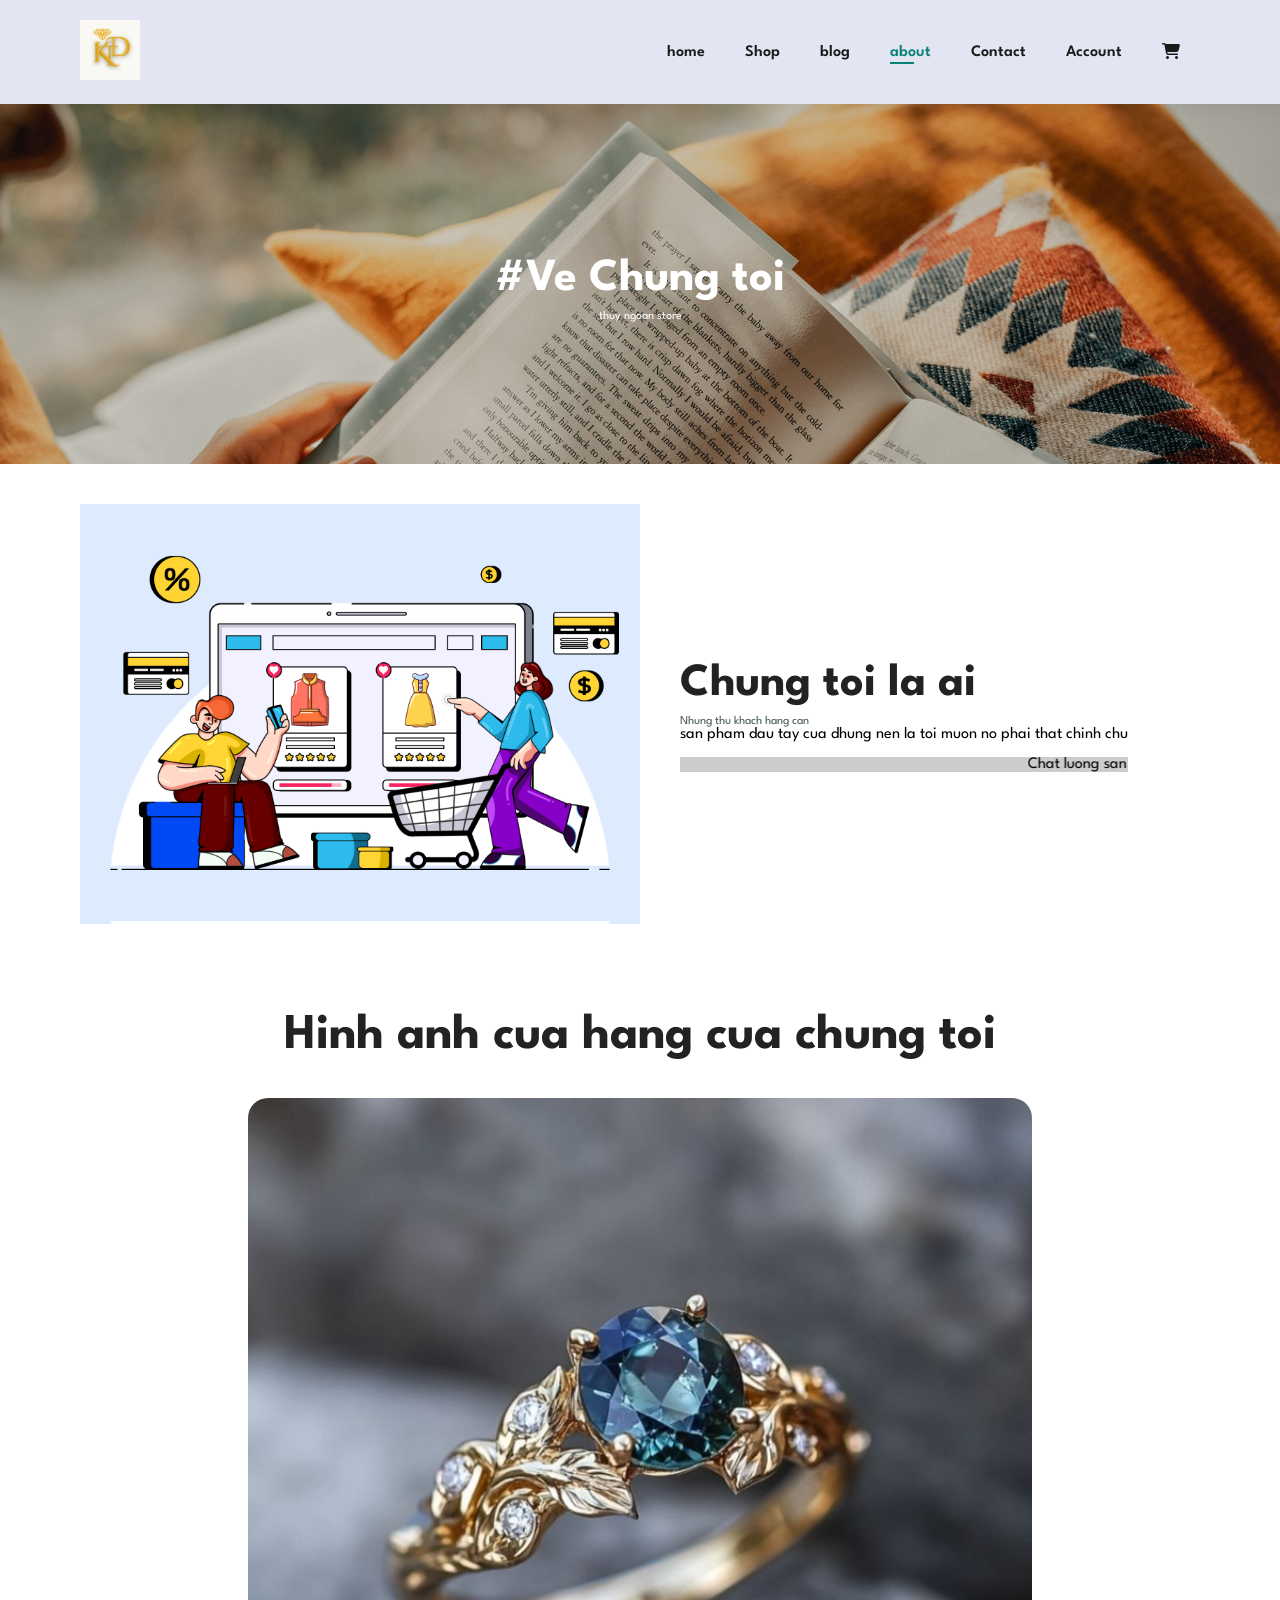
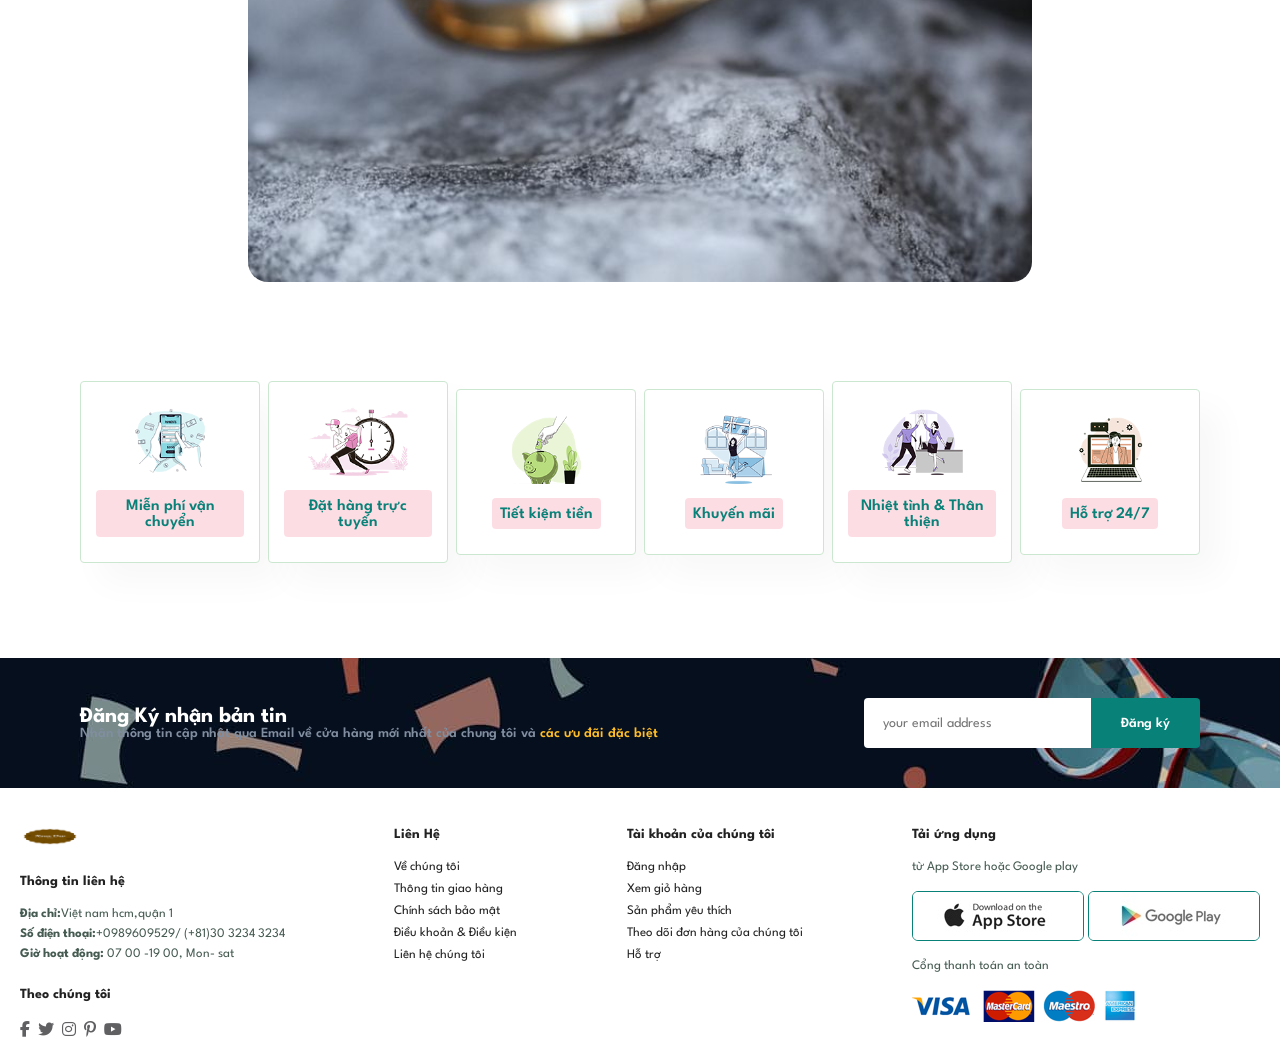
==== about.html @ f48c6812 "cap nhat wedsite" ====
<!DOCTYPE html>
<html lang="en">
<head>
    <meta charset="UTF-8">
    <meta name="viewport" content="width=device-width, initial-scale=1.0">
    <link rel="stylesheet" href="https://cdnjs.cloudflare.com/ajax/libs/font-awesome/6.2.0/css/all.min.css">
    <title>vàng bạc thúy ngoạn store</title>
    <link rel="stylesheet" href="style.css">
</head>
<body>
    <section id="header">
        <a href="#"><img src="store/1.png" class="logo"></a>
        <div>
            <ul id="navbar">
                <li><a href="index.html">home</a></li>
                <li class="dropdown">
        <a href="shop.html">Shop</a>
        <ul class="dropdown-menu">  
            <li class="dropdown"><a href="vang.html">Sản phẩm Vàng</a> 
                    <ul class="loai-sp">
                        <li><a href="man.html">Sản phẩm nam</a></li>
                        <li><a href="girl.html">Sản phẩm nữ</a></li>
                        <li><a href="Nhan.html">Nhẫn</a></li>
                        <li><a href="day-chuyen.html">Dây chuyền</a></li>
                        <li><a href="bong-tai.html">Bông tai</a></li>
                        <li><a href="lac.html">lắc tay % lắc chân</a></li>
                    </ul>
                    
            </li>
             <li class="dropdown"><a href="bac.html">Sản phẩm bac</a> 
                    <ul class="loai-sp">
                        <li><a href="man.html">Sản phẩm nam</a></li>
                        <li><a href="girl.html">Sản phẩm nữ</a></li>
                        <li><a href="Nhan.html">Nhẫn</a></li>
                        <li><a href="day-chuyen.html">Dây chuyền</a></li>
                        <li><a href="bong-tai.html">Bông tai</a></li>
                        <li><a href="lac.html">lắc</a></li>
                    </ul>
                    
            </li>
        </ul>
    </li>


                <li><a href="blog.html">blog</a></li>
                <li><a class="active" href="about.html">about</a></li>
                <li><a href="contact.html">Contact</a></li>
                <li><a href="taikhoan.html">Account</a></li>
                <li id="lg-bag"><a href="cart.html"><i class="fa-solid fa-cart-shopping"></i></a></li>
                <a href="#" id="close"><i class="fa -solid fa-xmark"></i></a>
                </ul>
        </div>
        <div id="mobile">
            <a href="cart.html"><i class="fa-solid fa-cart-shopping"></i></a>
            <i id="bar" class="fas fa-outdent"></i>
        </div>
    </section>
    <!-- home page -->
     <section id="page-header" class="about-header">
        <h2>#Ve Chung toi</h2>
        <p>thuy ngoan store</p>
      
     </section>
     <!--about header-->
     <section id="about-head" class="section-p1">
        <img src="img/about/a6.jpg">
        <div>
            <h2>Chung toi la ai</h2>
            <p>Nhung thu khach hang can</p>
            <abbr titile="">san pham dau tay cua dhung
                 nen la toi muon no phai that chinh chu</abbr>
                 <br><br>
                 <marquee style="background-color: #ccc;" loop="infinite" scrollamount="5" width="100%">
  Chat luong san pham duoc dam bao va uy tin
</marquee>
        </div>
     </section>
     <!--about app--> 
     <section id="about-us" class="section-p1">
        <h1>Hinh anh cua hang cua chung toi</h1>
        <div class="video">
            <img src="store/a (4).jfif">
        </div>
     </section>
      <!--feature-->
     <section id="feature" class="section-p1">

        <div class="fe-box">
            <img src="img/features/f1.png">
            <h6>Miễn phí vận chuyển</h6>
        </div>
        <div class="fe-box">
            <img src="img/features/f2.png">
            <h6>Đặt hàng trực tuyến</h6>
        </div>
        <div class="fe-box">
            <img src="img/features/f3.png">
            <h6>Tiết kiệm tiền</h6>
        </div>
        <div class="fe-box">
            <img src="img/features/f4.png">
            <h6>Khuyến mãi</h6>
        </div>
        <div class="fe-box">
            <img src="img/features/f5.png">
            <h6>Nhiệt tình & Thân thiện</h6>
        </div>
        <div class="fe-box">
            <img src="img/features/f6.png">
            <h6>Hỗ trợ 24/7</h6>
        </div>
        
     </section>
      <!--thu moi-->
      <section id="newsletter" class="section-p1 section-m1">
        <div class="newstext">
            <h4>Đăng Ký nhận bản tin</h4>
            <p>Nhận thông tin cập nhật qua Email về cửa hàng mới nhất của chung tôi và <span>các ưu đãi đặc biệt</span></p>
        </div>
        <div class="form">
            <input type="text" placeholder="your email address">
            <button class="normal">Đăng ký</button>
        </div>
      </section>
      <!--footer-->
      <footer id="section-p1">
        <div class="col">
            <img class="logo"src="img/logo.png">
            <h4>Thông tin liên hệ</h4>
            <p><strong>Địa chỉ:</strong>Việt nam hcm,quận 1</p>
            <p><strong>Số điện thoại:</strong>+0989609529/ (+81)30 3234 3234 </p>
            <p><strong>Giờ hoạt động: </strong>07 00 -19 00, Mon- sat</p>
            <div class="follow">
                <h4>Theo chúng tôi</h4>
                <div class="icon">
                    <i class="fab fa-facebook-f"></i>
                     <i class="fab fa-twitter"></i>
                    <i class="fab fa-instagram"></i>
                    <i class="fab fa-pinterest-p"></i>
                    <i class="fab fa-youtube"></i>
                </div>
            </div>
        </div>
        <div class="col">
            <h4>Liên Hệ</h4>
            <a href="#">Về chúng tôi</a>
            <a href="#">Thông tin giao hàng</a>
            <a href="#">Chính sách bảo mật</a>
            <a href="#">Điều khoản & Điều kiện</a>
            <a href="#">Liên hệ chúng tôi</a>
        </div>
          <div class="col">
            <h4>Tài khoản của chúng tôi</h4>
            <a href="#">Đăng nhập</a>
            <a href="#">Xem giỏ hàng</a>
            <a href="#">Sản phẩm yêu thích</a>
            <a href="#">Theo dõi đơn hàng của chúng tôi</a>
            <a href="#">Hỗ trợ</a>
        </div>
         <div class="col install">
            <h4>Tải ứng dụng</h4>
            <p>từ App Store hoặc Google play</p>
            <div class="row">
                <img src="img/pay/app.jpg">
                <img src="img/pay/play.jpg">

            </div>
            <p>Cổng thanh toán an toàn</p>
            <img src="img/pay/pay.png">
        </div>
      </footer>
      <script src="script.js"></script>
</body>
</html>
---- style.css ----
@import url('https://fonts.googleapis.com/css2?family=Spartan:wght@100;200;300;400;500;600;700;800;900&display=swap');
* {
    margin: 0;
    padding: 0;
    box-sizing: border-box;
    font-family:'Spartan',sans-serif;
}
h1{
    font-size: 50px;
    line-height: 64px;
    color:#222;
}
h2{
    font-size: 46px;
    line-height: 64px;
    color:#222;
}
h4{
    font-size: 30px;
    color:#222;
}
h6{
    font-size: 12px;
    font-weight: 700;
}
p{
    font-size:12px;
    color: #465b52;
}
.section-p1{
    padding: 40px 80px;
}
.section-m1{
    margin: 40px 0;
}
button.normal{
    font-size: 14px;
    font-weight: 600;
    padding: 15px 30px;
    color: #000;
    background-color: #fff;
    border-radius: 4px;
    cursor: pointer;
    border: none;
    outline: none;
    transition: 0.2s;
}
button.white{
    font-size: 13px;
    font-weight: 600;
    padding: 11px 18px;
    color: #ffff;
    background-color: transparent;
    cursor: pointer;
    border: 1px solid #fff;
    outline: none;
    transition: 0.2s;
}
body{
    width: 100%;
}
.logo {
    width: 60px;
    height: auto;
}
/*header */
#header{
    display: flex;
    align-items: center;
    justify-content: space-between;
    padding: 20px 80px;
    background: #e3e6f2;
    box-shadow: 0 5px 15px rgba(0,0,0,0.06);
    
    top:0;
    left: 0;
    position: relative;
}
#header .menu li{
    position: absolute;
    background-color:  #465b52;
    list-style: none;
    top: 42px;
    width: fit-content;
    padding: 10px;
    border-bottom: 1px solid #088178;
    display: none;
}
#header .menu li:hover ul{
    display: block;
}
#navbar{
    display: flex;
    align-items: center;
    justify-content: center;
}
#navbar li{
    list-style: none;
    padding: 0 20px;
    position: relative;
}
#navbar li a{
    text-decoration: none;
    font-size: 16px;
    font-weight: 600;
    color: #1a1a1a;
    transition: 0.3s ease;
}
#navbar li a:hover,
#navbar li a.active{
    color: #088178;
}
#navbar li a.active::after,
#navbar li a.hover::after{
    content:"";
    width: 30%;
    background: #088178;
    height: 2px;
    position: absolute;
    bottom: -4px;
    left: 20px;
}
/* reponsive mobile*/
#mobile{
    display: none;
    align-items: center;
}
#close{
    display: none;
}
#hero{
    background-image: url("img/hero4.png");
    height: 90vh;
    width: 150%;
    background-size: cover;
    background-position: right 0 top 25%;
    padding: 0 80px;
    display: flex;
    flex-direction: column ;
    align-items: flex-start;
    justify-content: center;
}
#hero h4{
    padding-bottom: 15px ;
    color: #fff;
}
#hero h1{
    color: #33cc99;
}
#hero h2{
    color: #fff;
}
#hero p{
    color: #33cc66;
}
#hero button{
    background-image: url("img/button.png");
    background-color: transparent;
    color: #33cc99;
    padding: 14px 80px 14px 65px;
    cursor: pointer;
    font-weight: 700;
    font-size: 15px;
    border: 0;
}
/* Feature Section */
#feature {
    display:flex;
    align-items: center;
    justify-content: space-between;
    flex-wrap: wrap;
}
#feature .fe-box{
    width: 180px;
    text-align: center;
    padding: 25px 15px;
    box-shadow: 20px 20px 34px rgba(0, 0, 0, 0.03);
    border: 1px solid #cce7d0;
    border-radius: 4px;
    margin: 15px 0;
}
#feature .fe-box:hover{
    box-shadow: 10px 54px rgba(70,62,223,0.1);
}
#feature .fe-box img{
    width: 100%;
    margin-bottom: 10px;
}
#feature .fe-box h6{
    display: inline-block;
    padding: 9px 8px 6px 8px;
    line-height: 1;
    border-radius: 4px;
    color: #088178;
    background-color: #fddde4;
}
/*menu */
#navbar .dropdown-menu .dropdown{
    position: relative;
}
#navbar .dropdown-menu .dropdown > .loai-sp{
    display: none;
    position: absolute;
    left: 100%;
    right: 0%;
    top:0%;
    background-color: #f5f5f5;
    border: 1px solid #ffff;
    border-radius: 4px;
    min-width: 160px;
}
#navbar .dropdown-menu .dropdown:hover > .loai-sp{
    display: block;
}
#navbar .dropdown-menu li a:hover {
    color: #088178;
}

/* Hiệu ứng fade in */
@keyframes fadeIn {
  from { opacity: 0; transform: translateY(-10px); }
  to { opacity: 1; transform: translateY(0); }
}
/* product */
#product1{
    text-align: center;
}
#product1 .pro-container{
    display: flex;
    justify-content: space-between;
    padding-top: 20px;
    flex-wrap: wrap;
    width: 100%;
}
#product1 .pro{   
    width: calc(25% - 20px); 
    min-width: 250px;
    margin: 10px;
    padding: 10px 12px;
    border: 1px solid #cce7d0;
    border-radius: 25px;
    cursor: pointer;
    box-shadow: 20px 20px 30px rgba(0,0,0,0.02);
    margin: 15px 0;
    transition: 0.2s ease;
    position: relative;
}
  
.fe-box {
    width: 150px;
    text-align: center;
    padding: 20px 10px;
    background-color: #fff;
    border-radius: 12px;
    box-shadow: 0 4px 12px rgba(0, 0, 0, 0.05);
    transition: transform 0.3s ease, box-shadow 0.3s ease;
    cursor: pointer;
}
.fe-box img {
    width: 100%;
    max-width: 100px;
    margin-bottom: 10px;
}

.fe-box h6 {
    font-size: 16px;
    font-weight: 600;
    color: #333;
    margin: 0;
}

.fe-box:hover {
    transform: translateY(-5px);
    box-shadow: 0 8px 20px rgba(0, 0, 0, 0.1);
}

/* Responsive */
@media (max-width: 768px) {
    #feature {
        justify-content: center;
        padding: 20px;
    }

    .fe-box {
        width: 45%;
        margin-bottom: 20px;
    }
      #navbar .dropdown-menu .dropdown > .loai-sp {
        left: 0;
        top: 100%;
    }
}

@media (max-width: 480px) {
    .fe-box {
        width: 100%;
    }
}

/* menu san pham */
#navbar li.dropdown {
    position: relative;
}
#navbar li.dropdown {
    position: relative;
}
#navbar li.dropdown:hover .dropdown-menu {
    display: block;
}


#navbar .dropdown-menu {
    display: none;
    position: absolute;
    background-color: #E3E6F3;
    border: 1px solid #f5f5f5;
    min-width: 160px;
    top : 100%;
    left: 50%;
    transform: translateX(-50%);
    box-shadow: 0px 8px 16px rgba(0,0,0,0.2);
    z-index: 999;
    border-radius: 10px;
}
#navbar .dropdown:hover .dropdown-menu {
    display: block;
}
#navbar .dropdown-menu li {
    list-style: none;
    color: #1a1a1a;
}
#navbar .dropdown-menu li a {
    display: block;
    padding: 1x shadow 20px 20px 30px rgba(0,0,0,0.02);
    margin:15px 0;
    transition: 0.2s ease;
    position: relative;
    justify-content: space-between;
}
/*sp */
#product1 .pro:hover{
    box-shadow: 20px 20px 30px rgba(0,0,0,0.6);
}
#product1 .pro img{
    width: 100%;
    height: 250px;
    object-fit: cover;
    border-radius: 20px;
}
#product1 .pro .des{
    text-align: start;
    padding: 10px 0;
}
#product1 .pro .des span{
    color: #606063;
    font-size: 12px;
}
#product1 .pro .des h5{
    padding-top: 7px;
    color: hsl(147, 100%, 30%);
    font-size: 14px;
}
#product1 .pro .des i{
    font-size: 12px;
    color: rgb(243, 181,25);
}
#product1 .pro .des h4{
    padding-top: 7px;
    font-size: 15px;
    font-weight: 700;
    color: #088178;
}
#product1 .pro .cart{
    width: 30px;
    height: 30px;
    line-height: 40px;
    border-radius: 50px;
    background-color: #e8f6ea;
    color: #088178;
    border: 1px solid #cce7d0;
    position: absolute;
    bottom: 10px;
    right: 10px;
}
#product1 .pro img {
    width: 100%;
    border-radius: 20px;
    transition: transform 0.3s ease;
}

#product1 .pro:hover img {
    transform: scale(1.1);
}
/* Banner nhỏ */
#banner{
    display: flex;
    flex-direction: column;
    justify-content: center;
    align-items: center;
    text-align: center;
    background-image: url("img/banner/b2.jpg");
    width: 100%;
    height: 40vh;
    background-size: cover;
    background-position: center;
}

#sm-banner .banner-box img {
  width: 100%;
  height: 100%;
  object-fit: cover;
  display: block;
  transition: 0.3s ease;
}
#banner h4{
    color: #fff;
    font-size: 16px;
}
#banner h2{
    display: flex;
    justify-content: center;
    color: #fff;
    font-size: 30px;
    padding: 10px 0;
}
#banner h2 span {
    color: #ef3636;
}
#banner button:hover{
    background: #088178;
    color: #fff;
}
/* banner nhỏ 2 */
#sm-banner{
    display: flex;
    justify-content: space-between;
    flex-wrap: wrap;
}
#sm-banner .banner-box{
    display: flex;
    flex-direction: column;
    justify-content: center;
    align-items: flex-start;
    background-image: url("store/pexels-pixabay-458766.jpg");
    min-width: 540px;
    height: 50vh;
    background-size: cover;
    background-position: center;
    padding: 30px;
}
#sm-banner .banner-box2{
    background-image: url("store/pexels-lumierestudiomx-1454171.jpg");
}
#sm-banner h4{
    color: #ffff;
    font-size: 20px;
    font-weight: 300;
}
#sm-banner h2{
    color: #ffff;
    font-size: 20px;
    font-weight: 800;

}
#sm-banner span {
    color: #fff;
    font-size: 14px;
    font-weight: 500;
    padding-bottom: 15px;

}
#sm-banner .banner-box:hover button{
    background: #088178;
    border: 1px solid #088178;
}
/* small 3 banner */
#banner3{
    display: flex;
    justify-content: space-between;
    flex-wrap: wrap;
    padding: 0 80x;
}
#banner3 .banner-box{
    display: flex;
    flex: 1 1 30%;
    flex-direction: center;
    justify-content: center;
    align-items: flex-start;
    background-image: url("store/pexels-elina-sazonova-1927260.jpg");
    min-width: 30%;
    height: 30vh;
    background-size: cover;
    background-position: center;
    padding: 20px;
    margin-bottom: 20px;
    margin-left: 20px;
}
#banner3 .banner-box2{
    background-image: url("store/pexels-megapixelstock-17834.jpg");
}
#banner3 .banner-box3{
    background-image: url("store/pexels-leah-newhouse-50725-325527.jpg");
}
#banner3 h2{
    color: #fff;
    font-weight: 900;
    font-size: 22px;
}
#banner3 h3{
    color: #1a1a1a;
    font-weight: 800;
    font-size: 15px;
}
/* new letter */ 
#newsletter {
    display: flex;
    justify-content: space-between;
    flex-wrap: wrap;
    align-items: center;
    background-image: url("img/banner/b2.jpg");
    background-repeat: no-repeat;
    background-position: 20% 30%;
    background-color: #041e42;
}
#newsletter h4{
    font-size: 22px;
    font-weight: 700;
    color: #fff;
}
#newsletter p{
    font-size: 14px;
    font-weight: 600;
    color: #818ea0;
}
#newsletter p span{
    color: #ffbd27;
}
#newsletter .form{
    display: flex;
    width: 30%;
}
#newsletter input{
    height: 3.125rem;
    padding: 0 1.25em;
    font-size: 14px;
    width: 100%;
    border: 1px solid transparent;
    border-radius: 4px;
    outline: none;
    border-top-right-radius: 0;
    border-bottom-right-radius: 0;
}
#newsletter button{
    background-color: #088178;
    color: #ffff;
    white-space: nowrap;
    border-top-left-radius: 0;
    border-bottom-left-radius: 0;
}
/* footer */
footer{
    display: flex;
    flex-wrap: nowrap;
    justify-content: space-between;
    padding: 0 20px 0 20px;
}
footer .col{
    display: flex;
    flex-direction: column;
    align-items: flex-start;
    margin-bottom: 20px;
}
footer .logo{
    margin-bottom: 30px;
}
footer h4{
    font-size: 14px;
    padding-bottom: 20px;
}
footer p{
    font-size: 13px;
    margin: 0 0 8px 0;
}
footer a {
    font-size: 13px;
    text-decoration: none;
    color: #222;
    margin-bottom: 10px;
}
footer .follow{
    margin-top: 20px;
}
footer .follow i{
    color:#606063;
    padding-right: 4px;
    cursor: pointer;
}
footer .install .row img{
    border-radius: 6px;
    border: 1px solid #088178;
}
footer .install img{
    margin: 10px 0 15px 0;
}
footer .flow i:hover,
footer a:hover{
    color:#088178;
}
/* shop page */
#page-header{
    background-image: url("img/banner/b1.jpg");
    width: 100%;
    height: 40vh;
    background-size: cover;
    display: flex;
    justify-content: center;
    text-align: center;
    flex-direction: column;
}
#page-header h2,
#page-header p{
    color: #ffff;
}
/* phan trang */
#pagination {
    text-align: center;
} 
#pagination a {
    text-decoration: none;
    background-color: #088178;
    padding: 15px 20px;
    border-radius: 4px;
    color: #fff;
    font-weight: 500;
}
#pagination a i{
    font-size: 16px;
    font-weight: 600;
}
/*chi tiet san pham */
#prodetails {
    display: flex;
    margin-top: 20px;
}
#prodetails .single-pro-image {
    width: 40%;
    margin-right: 50px;
}
.small-img-group {
    display: flex;
    justify-content: space-between;
}
.small-img-col {
    flex-basis: 24%;
    cursor: pointer;
    object-fit: cover;
}
#prodetails .single-pro-detail {
    width: 50%;
    padding-top: 30px;
}
#prodetails .single-pro-detail h4 {
    padding: 40px 0 20px;

}
#prodetails .single-pro-detail h2 { 
    font-size: 26px;
}
#prodetails .single-pro-detail select {
    display: block;
    padding: 5px 10px;
    margin-bottom: 10px;
}
#prodetails .single-pro-detail input{
    width: 50px;
    height: 47px;
    padding-left: 16px;
    font-size: 16px;
    margin-top: 10px;
}
#prodetails .single-pro-detail input:focus{
    outline: none;
}
#prodetails .single-pro-detail button{
    background: #088178;
    color: #ffff;
}
#prodetails .single-pro-detail span{
    line-height: 25px;
}
/* Blog Page */
#page-header {
    background-image: url("img/banner/b19.jpg");
}
#blog {
    padding: 150px 150px 0 150px;
}
#blog .blog-box{
    display: flex;
    align-items: center;
    width: 100%;
    position: relative;
    padding-bottom: 90px;
}
#blog .blog-img {
    width: 50%;
    margin-right: 40px;
}
#blog img{
   width: 100%;
   height: 300px;
   object-fit: cover; 
}
#blog .blog-details{
    width: 50%;
}
#blog .blog-details a{
    text-decoration: none;
    font-size: 11px;
    color: #000;
    font-weight: 700;
    position: relative;
    transition: 0.3s;
}
#blog .blog-details a::after{
    content: "";
    width: 50px;
    height: 1px;
    background-color: #000;
    position: absolute;
    top: 4px;
    right: -60px;
}
#blog .blog-details a:hover{
    color:#088178;
}
#blog .blog-details a:hover::after{
    background-color: #088178;
}
#blog .blog-box h1{
    position: absolute;
    top: -40px;
    left: 0;
    font-size: 70px;
    font-weight: 700;
    color: #c9cbec;
    z-index: -9;
}
/* about pagr */
#page-header .about-header {
    background-image: url("img/about/banner.png");
}
#about-head{
    display: flex;
    align-items: center;
}
#about-head img{
    width: 50%;
    height: auto;
}
#about-head div{
    padding-left: 40px;
}
#about-us {
    text-align: center;
}
#about-us .video{
    width: 70%;
    height: 100%;
    margin: 30px auto 0 auto;
}
#about-us .video img{
    width: 100%;
    height: 100%;
    border-radius: 20px;
}
/* Contact page */
#contact-details{
    display:flex;
    align-items: center;
    justify-content: space-between;
}
#contact-details .details{
    width: 40%;
}
#contact-details .details span,
#form-details form span{
    font-size: 12px;
}
#contact-details .details h2,
#form-details form h2{
    font-size: 26px;
    line-height: 35px;
    padding: 20px 0;
}
#contact-details .details h3{
    font-size: 16px;
    padding-bottom: 15px;
}
#contact-details .details li{
    list-style: none;
    display: flex;
    padding: 10px 0;
}
#contact-details .details li i{
    font-size: 14px;
    padding-right: 22px;
}
#contact-details .details li p{
    margin: 0;
    font-size: 14px;
}
#contact-details .map{
    width: 55%;
    height: 400px;
}
#contact-details .map iframe{
    width: 100%;
    height: 100%;
}
#form-details {
    display: flex;
    justify-content: space-between;
    margin: 30px;
    padding: 80px;
    border: 1px solid #1e1e1e;
}
#form-details form{
    flex-direction: column;
    display: flex;
    align-items: flex-start;
    width: 60%;
}
#form-details form input,
#form-details form textarea{
    width: 100%;
    padding: 12px 15px;
    outline: none;
    margin-bottom: 20px;
    border: 1px solid #e1e1e1;
}
#form-details form button{
    background-color: #088178;
    color: #ffff;

}
#form-details .people div{
    padding-bottom: 25px;
    display: flex;
    align-items: flex-start;
}
#form-details .people div img{
    width: 50px;
    height: 50px;
    object-fit: cover;
    margin-right: 15px;
}
#form-details .people div p span{
    display: block;
    font-size: 16px;
    font-weight: 600;
    color:#000;
}
/* cart page */
#cart {
    overflow: auto;
}
#cart table{
    width: 100%;
    border-collapse: collapse;
    table-layout: fixed;
    white-space: nowrap;
}
#cart table img{
    width: 70px;
}
#cart table td:nth-child(1){
    width: 100px;
    text-align: center; 
}
#cart table td:nth-child(2){
    width: 150px;
    text-align: center; 
}
#cart table td:nth-child(3){
    width: 250px;
    text-align: center; 
}
#cart table td:nth-child(4),
#cart table td:nth-child(5)
#cart table td:nth-child(6){
    width: 150px;
    text-align: center; 
}
#cart table thead {
    border: 1px solid #e299e1;
    border-left: none;
    border-right: none;
}
#cart table thead td{
    font-weight: 700;
    text-transform: uppercase;
    font-size: 13px;
    padding: 18px 0;
}
#cart table tbody tr td{
    padding-top: 15px;
}
#cart table tbody{
    font-size: 13px;
}
#cart-add {
    display: flex;
    flex-wrap: wrap;
    justify-content: space-between;

}
#coupon {
    width: 50%;
    margin-bottom: 30px;
}
#coupon h3,
#subtotal h3{
    padding-bottom: 15px;
}
#coupon input{
    padding: 10px 20px;
    outline: none;
    width: 60%;
    margin-right: 10px;
    border: 1px solid #e2e9e1;
}
#coupon button,
#subtotal button{
    background-color: #088178;
    color: #ffff;
    padding: 12px 20px;
}
#subtotal{
    width: 50%;
    margin-bottom: 30px;
    border: 1px solid #e2e9e1;
    padding: 30px;
}
#subtotal table{
    border-collapse: collapse;
    width: 100%;
    margin-bottom: 20px;    
}
#subtotal table td{
    width: 50%;
    border: 1px solid #e2e9e1;
    padding: 10px;
    font-size: 13px;
}
/*thoi trang nAM*/


/* start media querry */
@media (max-width: 799px){
    .section-p1{
        padding: 40px 40px;
    }
    #navbar {
        display: flex;
        flex-direction: column;
        align-items: flex-start;
        justify-content: flex-start;
        position: fixed;
        top: 0px;
        right: -300px;
        height: 100vh;
        width: 300px;
        background-color: #e3e6f3;
        box-shadow: 0 40px 60px rgba(0, 0, 0, 0.1);
        padding: 80px 0 0 10px;
    }
    #navbar.active{
        right: 0px;

    }
    #navbar li{
        margin-bottom: 25px;
    }

    #mobile {
        display: flex;
        align-items: center;
    }
    #mobile i{
        color: #1a1a1a;
        font-size: 24px;
        padding-left: 20px;
    }
    #clone {
        display: initial;
        position: absolute;
        top: 30px;
        left: 30px;
        color: #222;
        font-size:24px;
    }
    #lg-bag{
        display: none;
    }
    #hero {
        height: 70vh;
        padding: 0 80px;
        background-position: top 30% right 30%;
    }
    #feature {
        justify-content: center;
    }
    #product1 .pro-container {
        justify-content: center;
    }
    #product1 .pro{
        margin: 15px;
    }
    #banner{
        height: 20vh;
    }
    #small-banner .banner-box{
        min-width: 100%;
        height: 30vh;
    }
    #banner3{
        padding: 0 40px;
    }
    #banner3 .banner-box{
        width: 28%;
    }
    #newsletter .form{
        width: 70%;
    }
    /* contact page */
    #form-details{
        padding: 40px;
    }
    #form-details form{
        width: 50%;
    }
}
@media (max-width: 477px){
    .section-p1{
        padding: 20px;
    }
    #header {
        padding: 10px 30px;
    }
    h1{
        font-size: 38px;
    }
    h2{
        font-size: 32px;
    }
    #hero{
        padding: 0 20px;
        background-position: 55%;
    }

    #feature{
        justify-content: space-between;
    }
    #feature .fe-box{
        width: 155px;
        margin: 0 0 15px 0;
    }
    #product1 .pro{
        width: 100%;
    }
    #banner{
        height: 40vh;
    }
    #sm-banner .banner-box{
        height: 40vh;
    }
    #sm-banner .banner-box2{
        margin-top: 20px;
    }
    #banner3{
        padding: 0 20px;
    }
    #banner3 .banner-box{
        width: 100%;
    }
    #newsletter{
        padding: 40px 20px;
    }
    #newsletter .form{
        width: 100%;
    }
    footer .copyright{
        text-align: start;
    }
    /* product detail */
    #prodetails {
        display: flex;
        flex-direction: column;
    }
    #prodetails .single-pro-image{
        width: 100%;
        margin-right: 0px;
    }
    #prodetails .single-pro-detail{
        width: 100%;
    }
    /* blog page */
    #blog {
        padding: 10px;
    }
    #blog .blog-box{
        display: flex;
        flex-direction: column;
        align-items: flex-start;
    }
    #blog .blog-img{
        width: 100%;
        margin-right: 0px;
        margin-bottom: 30px;
    }
    #blog .blog-details{
        width: 100%;

    }
    /* about page */
    #about-head{
        flex-direction: column;
    }
    #about-head img{
        width: 100%;
        margin-bottom: 20px;
    }
    #about-head div{
        padding-left: 0px;
    }
    #about-us .video{
        width: 100%;
    }
    /* contact page */
    #contact-details {
        flex-direction: column;
    }
     #form-details .details{
        width: 100%;
        margin-bottom: 30px;
     }
     #form-details .map {
        width: 100%;
     }
     #form-details {
        margin: 10px;
        padding: 30px 10px;
        flex-wrap: wrap;
     }
     #form-details form{
        margin-bottom: 30px;
        
     }
     /* cart page */
     #cart-add{
        flex-direction: column;
     }
     #coupon{
        width: 100%;
     }
     #subtotal{
        width: 100%;
        padding: 20px;
     }
    }
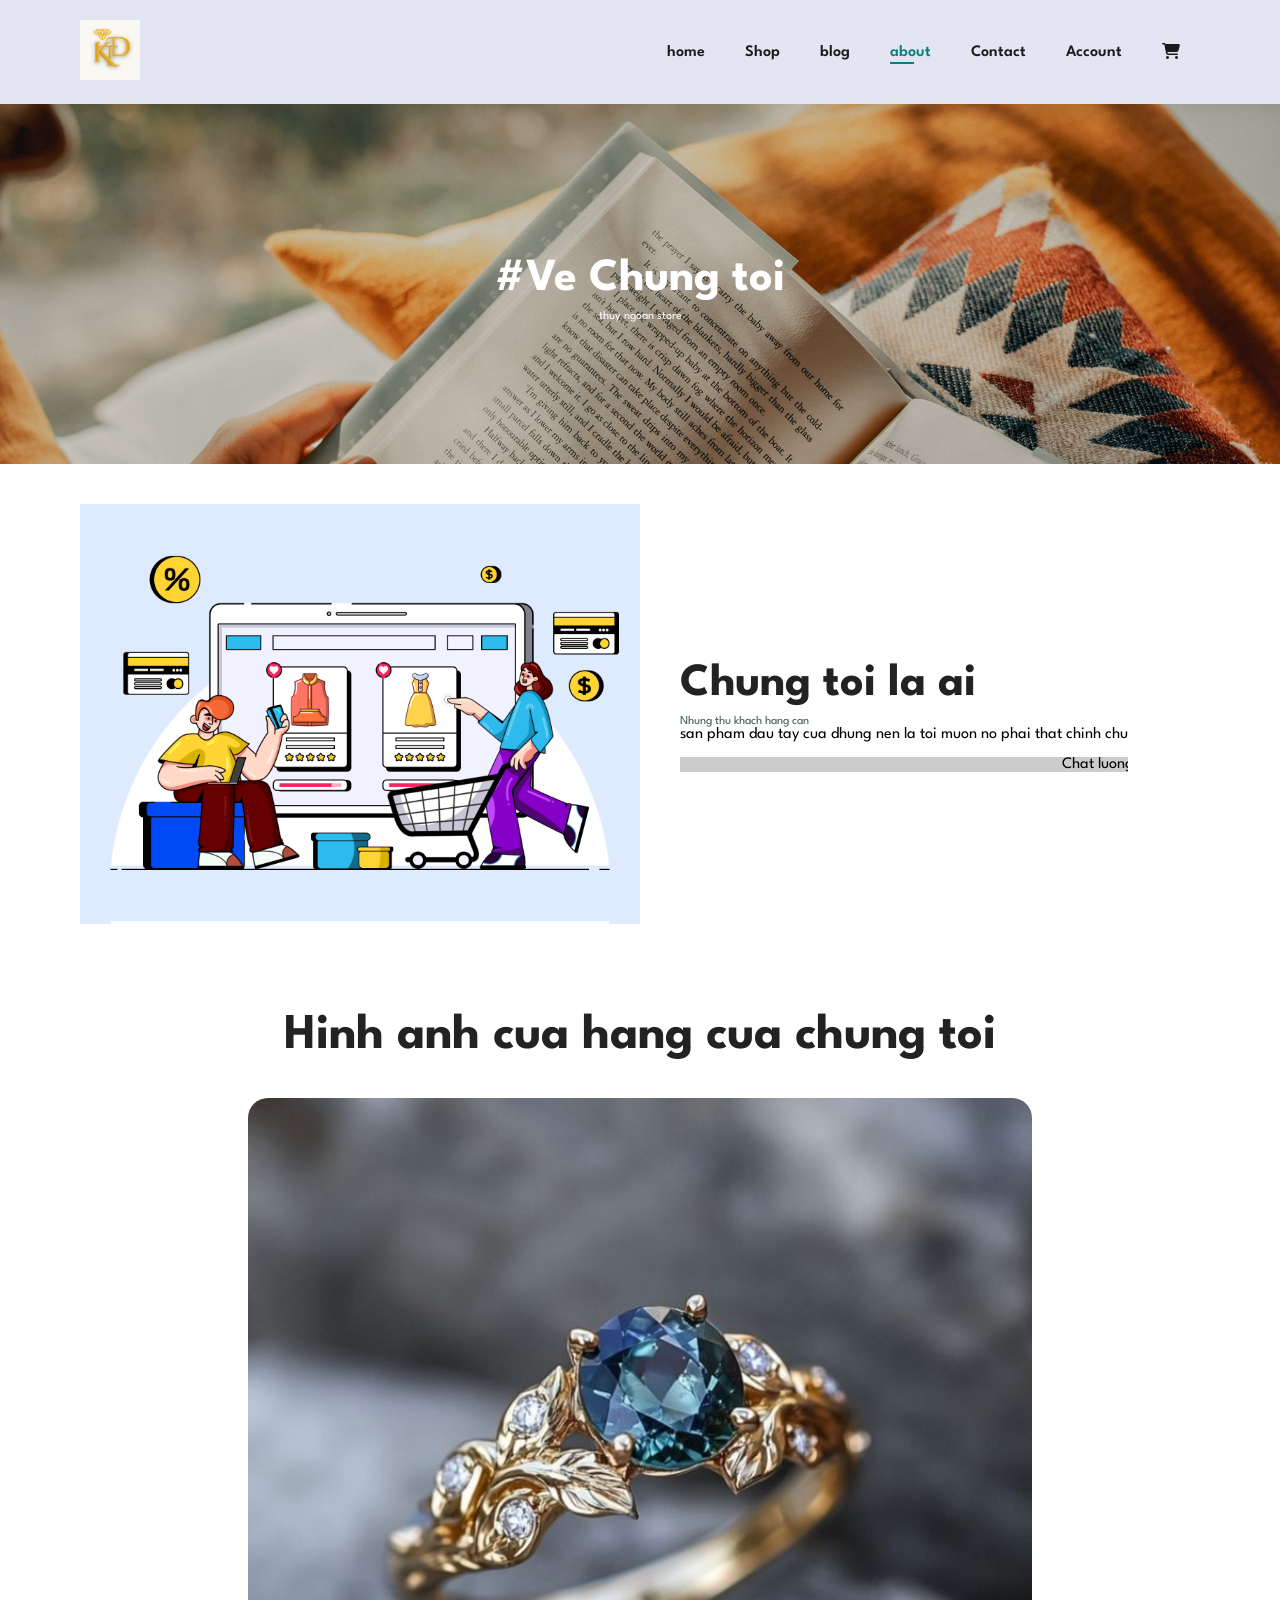
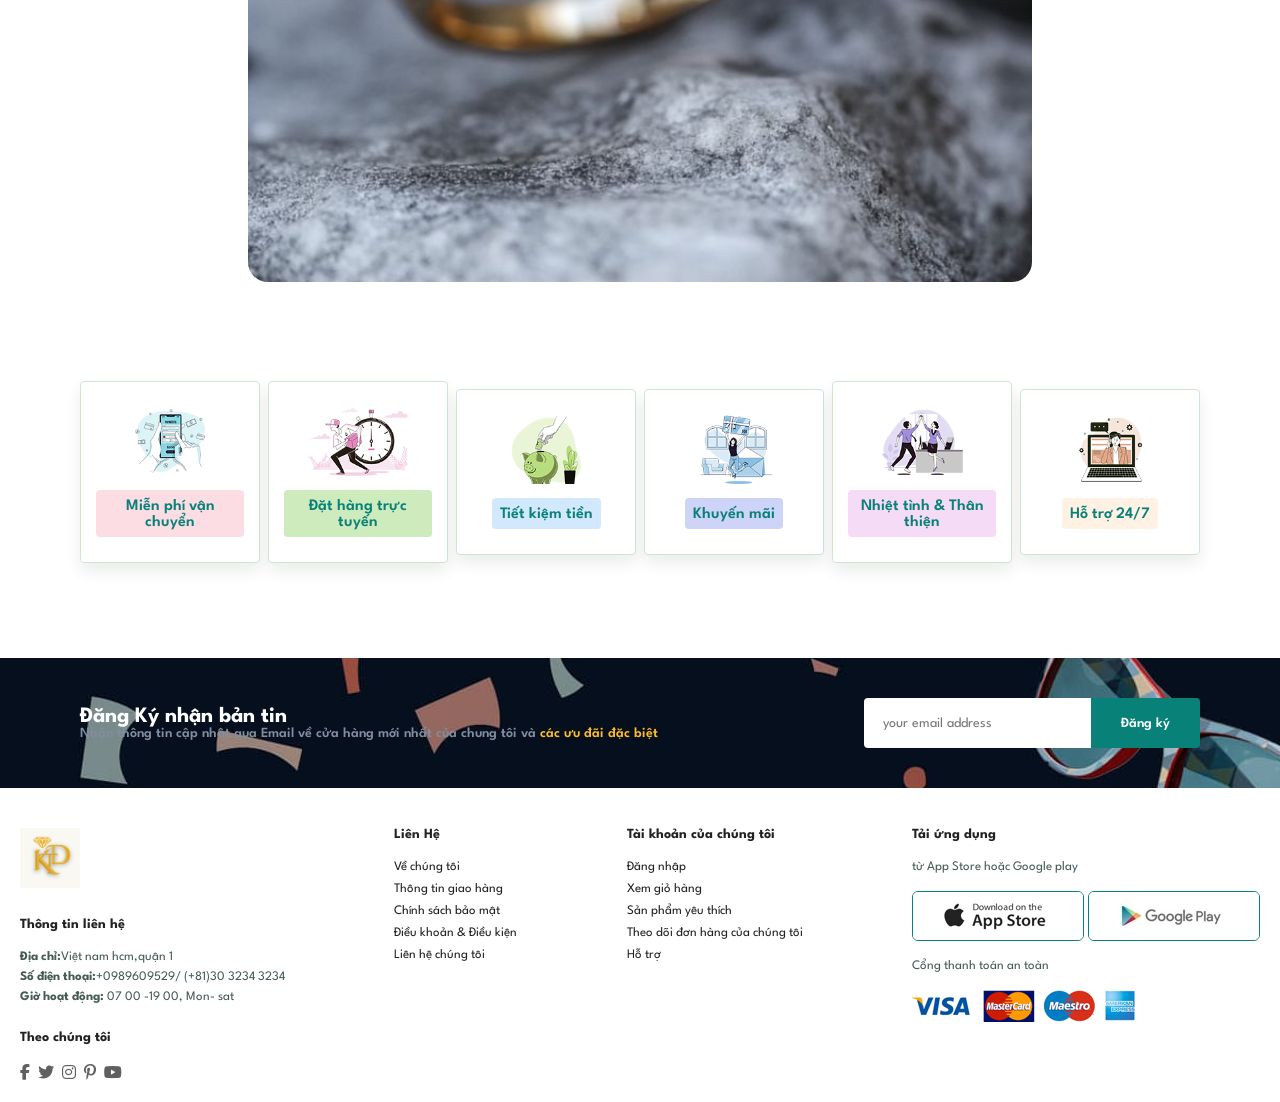
==== commit 23662d83: "upddate" ====
--- a/about.html
+++ b/about.html
@@ -125,7 +125,7 @@
       <!--footer-->
       <footer id="section-p1">
         <div class="col">
-            <img class="logo"src="img/logo.png">
+            <img class="logo"src="store/1.png">
             <h4>Thông tin liên hệ</h4>
             <p><strong>Địa chỉ:</strong>Việt nam hcm,quận 1</p>
             <p><strong>Số điện thoại:</strong>+0989609529/ (+81)30 3234 3234 </p>
--- a/style.css
+++ b/style.css
@@ -165,28 +165,36 @@
 }
 /* Feature Section */
 #feature {
-    display:flex;
+    display: flex;
     align-items: center;
     justify-content: space-between;
     flex-wrap: wrap;
 }
-#feature .fe-box{
+
+#feature .fe-box {
     width: 180px;
     text-align: center;
     padding: 25px 15px;
-    box-shadow: 20px 20px 34px rgba(0, 0, 0, 0.03);
+    /* Bóng đổ tinh tế ban đầu */
+    box-shadow: 0px 8px 16px rgba(0, 0, 0, 0.08);
     border: 1px solid #cce7d0;
     border-radius: 4px;
     margin: 15px 0;
-}
-#feature .fe-box:hover{
-    box-shadow: 10px 54px rgba(70,62,223,0.1);
-}
-#feature .fe-box img{
+    transition: box-shadow 0.3s ease-in-out;
+}
+
+#feature .fe-box:hover {
+    /* Hiệu ứng bóng đổ nổi bật và sang trọng hơn */
+    box-shadow: 0px 12px 24px rgba(70, 62, 223, 0.2); /* Màu sắc tương đồng theme, độ đậm vừa phải */
+    transform: translateY(-5px); /* Nhẹ nhàng dịch chuyển lên trên khi hover */
+}
+
+#feature .fe-box img {
     width: 100%;
     margin-bottom: 10px;
 }
-#feature .fe-box h6{
+
+#feature .fe-box h6 {
     display: inline-block;
     padding: 9px 8px 6px 8px;
     line-height: 1;
@@ -194,6 +202,22 @@
     color: #088178;
     background-color: #fddde4;
 }
+#feature .fe-box:nth-child(2) h6{
+    background-color: #cdebbc;
+}
+#feature .fe-box:nth-child(3) h6{
+    background-color: #d1e8fd;
+}
+#feature .fe-box:nth-child(4) h6{
+    background-color: #cdd4f8;
+}
+#feature .fe-box:nth-child(5) h6{
+    background-color: #f6dbf6;
+}
+#feature .fe-box:nth-child(6) h6{
+    background-color: #fff2e5;
+}
+
 /*menu */
 #navbar .dropdown-menu .dropdown{
     position: relative;
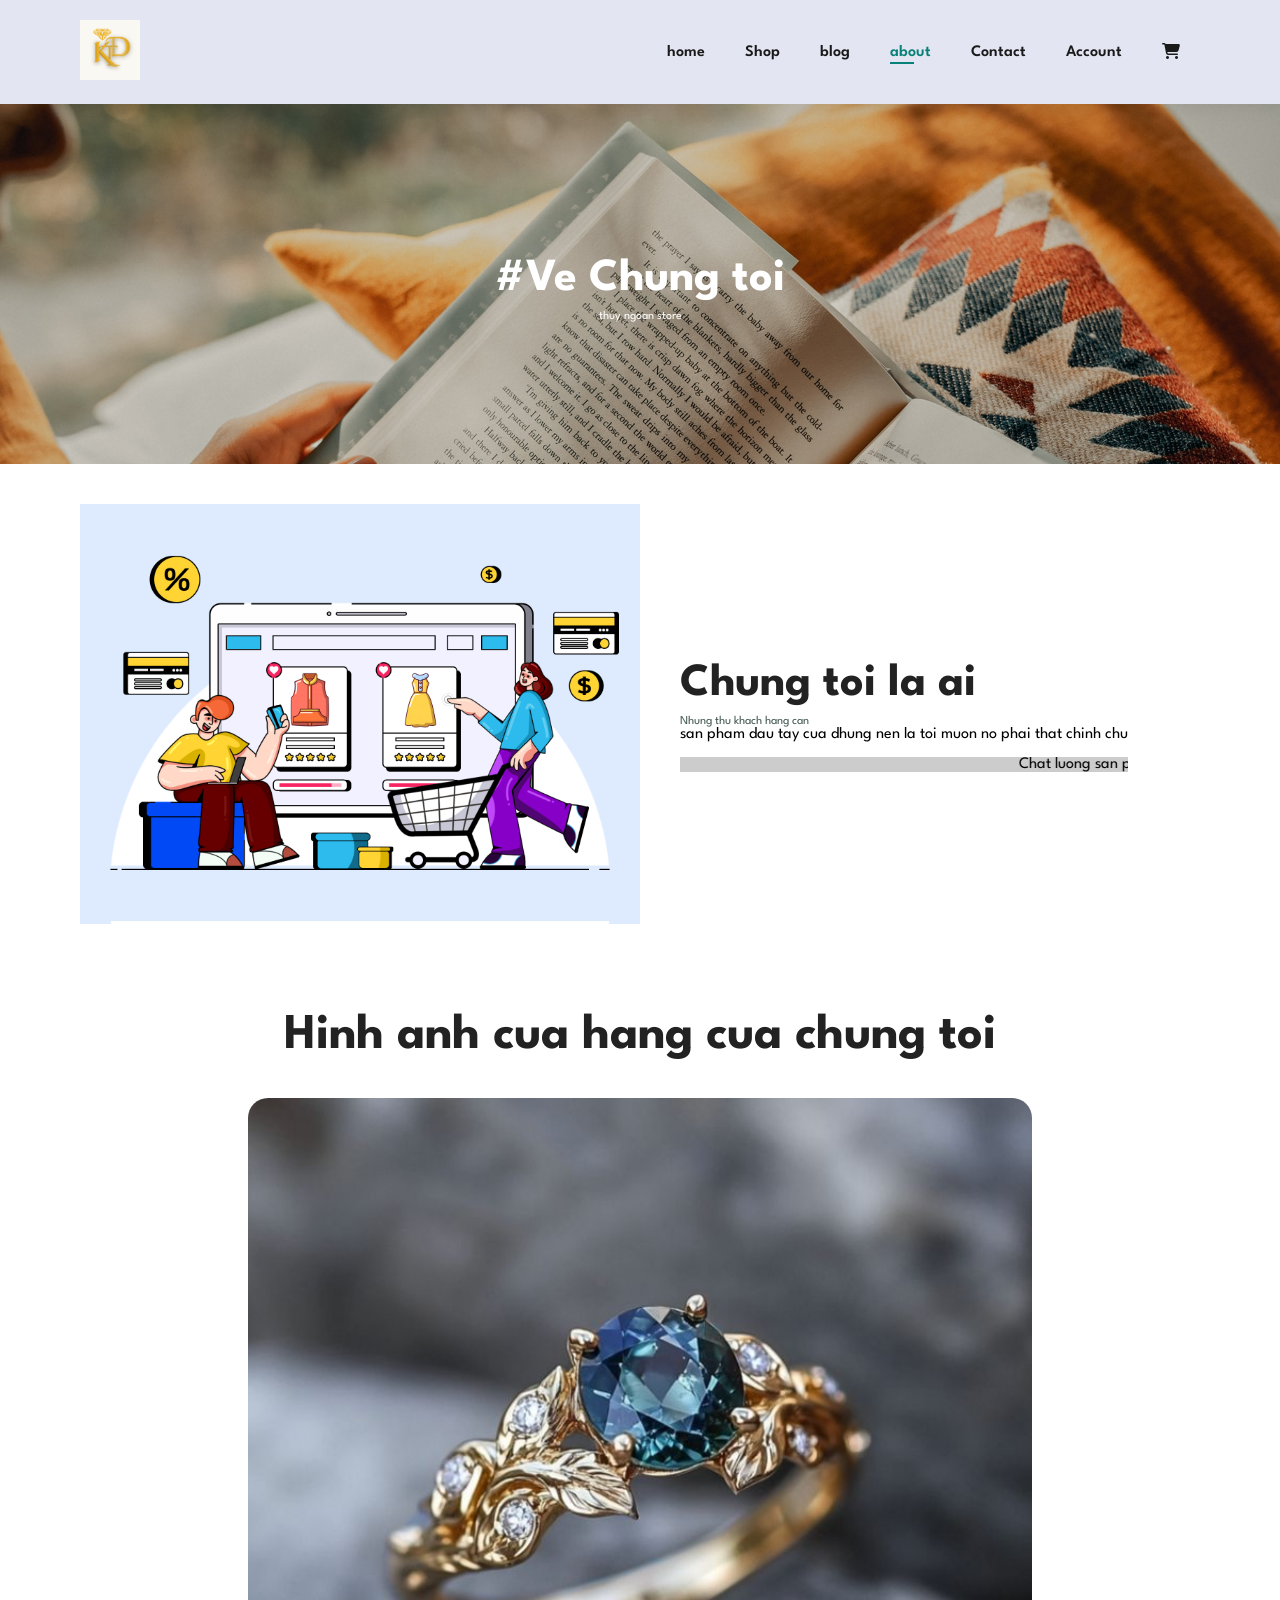
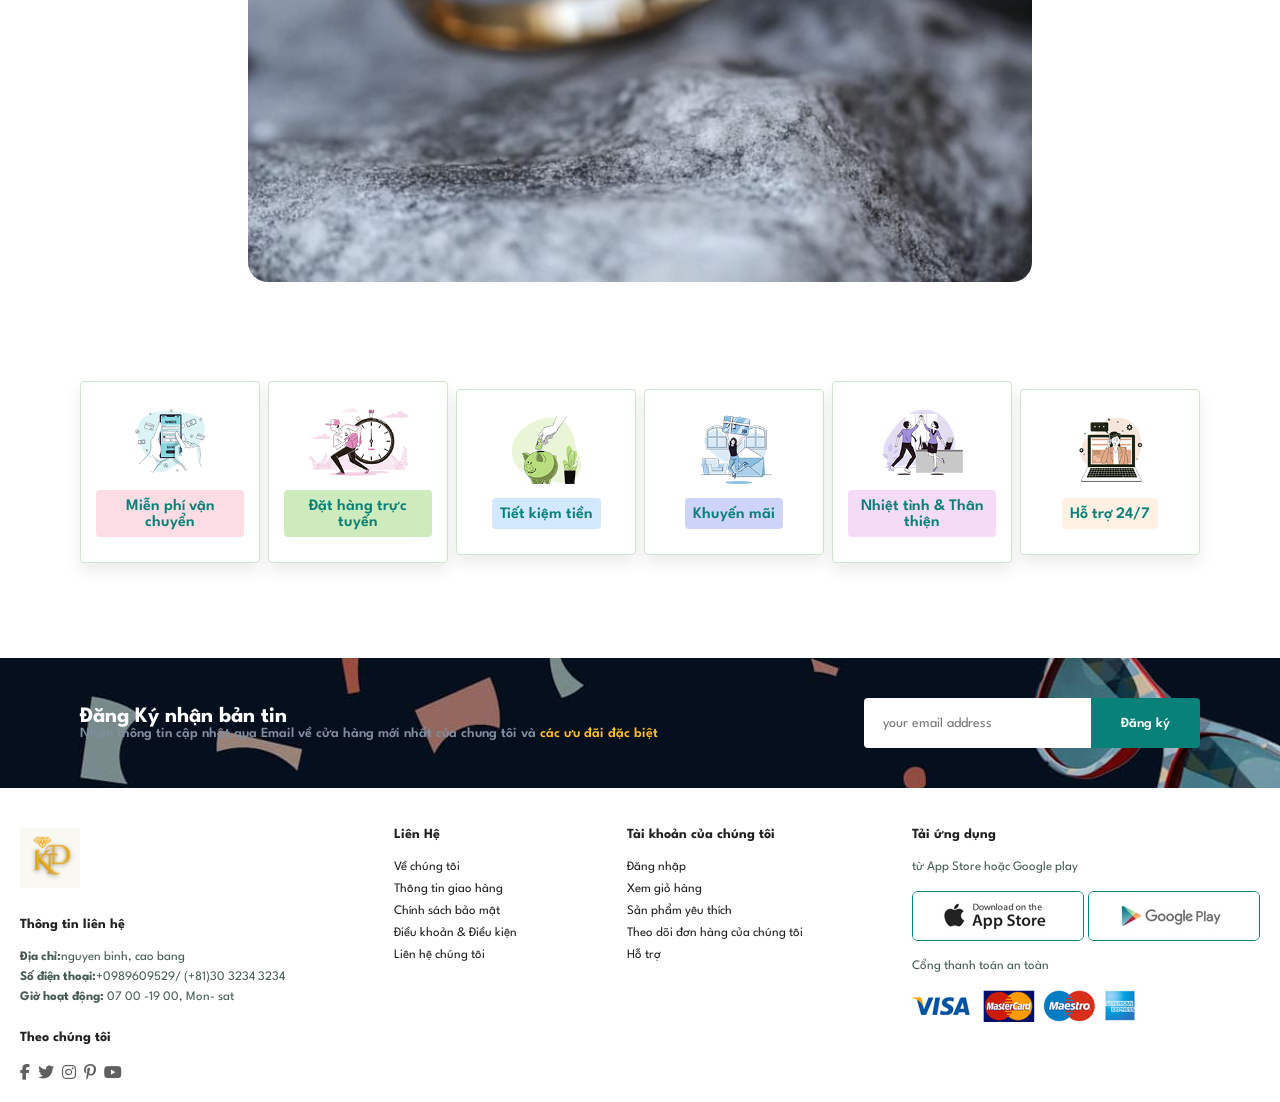
==== commit f424c7b9: "upddate" ====
--- a/about.html
+++ b/about.html
@@ -127,7 +127,7 @@
         <div class="col">
             <img class="logo"src="store/1.png">
             <h4>Thông tin liên hệ</h4>
-            <p><strong>Địa chỉ:</strong>Việt nam hcm,quận 1</p>
+            <p><strong>Địa chỉ:</strong>nguyen binh, cao bang</p>
             <p><strong>Số điện thoại:</strong>+0989609529/ (+81)30 3234 3234 </p>
             <p><strong>Giờ hoạt động: </strong>07 00 -19 00, Mon- sat</p>
             <div class="follow">
--- a/style.css
+++ b/style.css
@@ -313,6 +313,25 @@
         left: 0;
         top: 100%;
     }
+    #navbar .dropdown-menu .dropdown > .loai-sp {
+        position: static;
+        left: unset;
+        right: unset;
+        top: unset;
+        width: 100%;
+        min-width: unset;
+        border: none;
+        border-top: 1px solid #eee;
+        background-color: #fdfdfd;
+        box-shadow: none;
+        padding-left: 25px;
+        animation: none;
+    }
+    
+    #navbar .dropdown-menu li {
+        padding: 10px 15px;
+        box-sizing: border-box;
+    }
 }
 
 @media (max-width: 480px) {
@@ -336,7 +355,7 @@
 #navbar .dropdown-menu {
     display: none;
     position: absolute;
-    background-color: #E3E6F3;
+    background-color: #F5F5F5;
     border: 1px solid #f5f5f5;
     min-width: 160px;
     top : 100%;
@@ -344,7 +363,7 @@
     transform: translateX(-50%);
     box-shadow: 0px 8px 16px rgba(0,0,0,0.2);
     z-index: 999;
-    border-radius: 10px;
+    border-radius: 4px;
 }
 #navbar .dropdown:hover .dropdown-menu {
     display: block;
@@ -360,6 +379,31 @@
     transition: 0.2s ease;
     position: relative;
     justify-content: space-between;
+    
+}
+#navbar .dropdown-menu .dropdown{
+    position: relative;
+}
+#navbar .dropdown-menu .dropdown > .loai-sp{
+    display: none;
+    position: absolute;
+    left: 100%;
+    right: 0%;
+    top:0%;
+    background-color: #f5f5f5;
+    border: 1px solid #ddd;
+    border-radius: 4px;
+    min-width: 180px;
+    box-shadow: 0px 8px 16px 0px rgba(0,0,0,0.03);
+    z-index: 100;
+    animation: fadeIn 0.3s ease-out forwards;
+}
+#navbar .dropdown-menu .dropdown:hover > .loai-sp{
+    display: block;
+}
+#navbar .dropdown-menu li a:hover {
+    color: #088178;
+
 }
 /*sp */
 #product1 .pro:hover{
